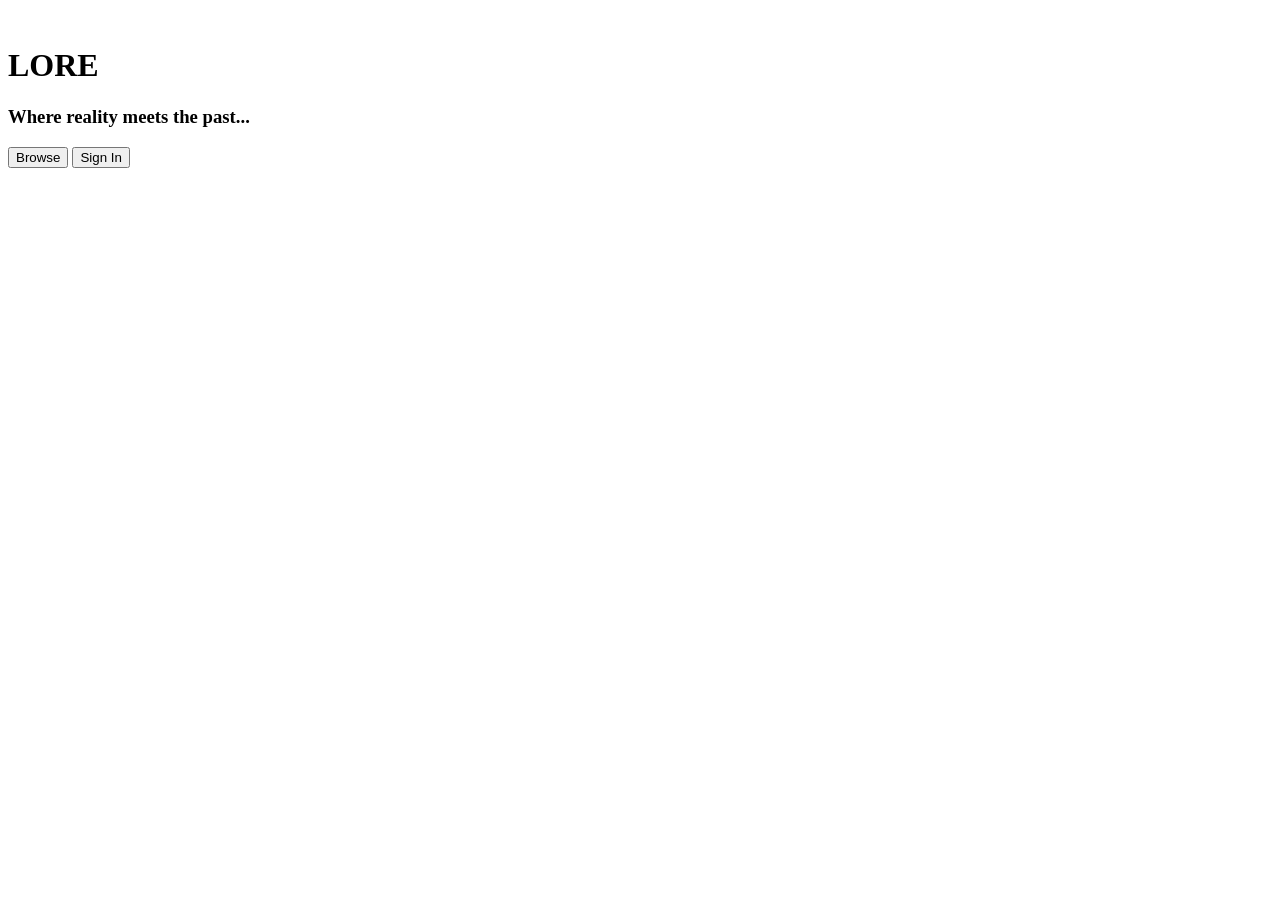
==== index.html @ 29a5bd52 "Basic html" ====
<!DOCTYPE html>
<html lang="en">
<head>
    <meta charset="UTF-8">
    <meta name="viewport" content="width=device-width, initial-scale=1.0">
    <title>LORE</title>
</head>
<body>
    <div>
        <img>
        <h1>LORE</h1>
        <h3>Where reality meets the past...</h3>
    </div>
    <div>
        <button>Browse</button>
        <button>Sign In</button>
    </div>
    <footer>

    </footer>
</body>
</html>
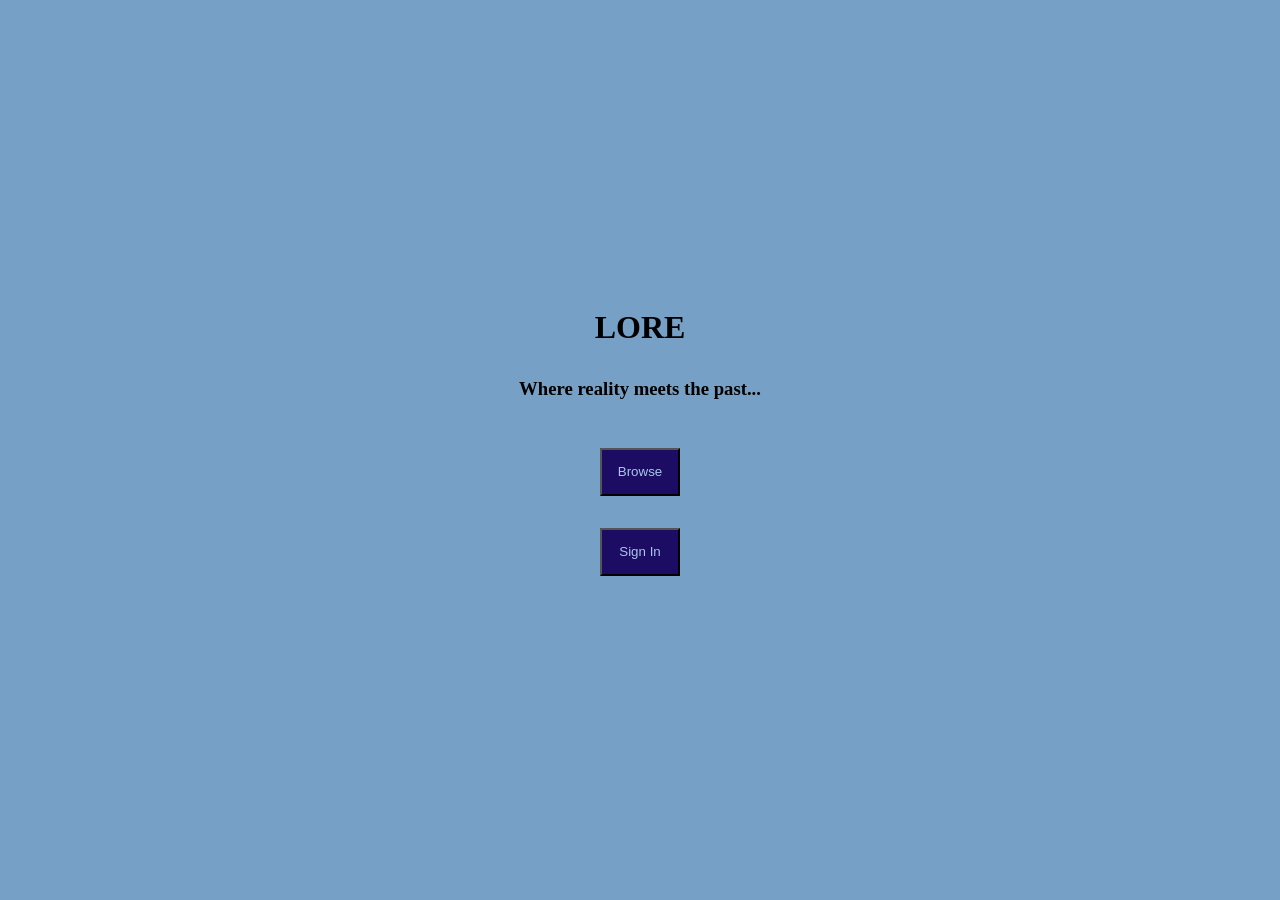
==== commit d6ca70e7: "Basic style and navigation" ====
--- a/index.html
+++ b/index.html
@@ -4,19 +4,24 @@
     <meta charset="UTF-8">
     <meta name="viewport" content="width=device-width, initial-scale=1.0">
     <title>LORE</title>
+    <link href="style.css" rel="stylesheet"/>
 </head>
 <body>
-    <div>
-        <img>
-        <h1>LORE</h1>
-        <h3>Where reality meets the past...</h3>
+    <div class="index-main">
+        <div class="main-title">
+            <img>
+            <h1>LORE</h1>
+            <h3>Where reality meets the past...</h3>
+        </div>
+        <div class="index-btns">
+            <button class="browse-btn">Browse</button>
+            <button class="sign-btn">Sign In</button>
+        </div>
+        
+        <footer>
+
+        </footer>
     </div>
-    <div>
-        <button>Browse</button>
-        <button>Sign In</button>
-    </div>
-    <footer>
-
-    </footer>
 </body>
+<script src="index.js"></script>
 </html>
--- a/style.css
+++ b/style.css
@@ -0,0 +1,35 @@
+*{
+    margin: 0;
+}
+
+.index-main{
+    display: flex;
+    align-items: center;
+    justify-content: center;
+    flex-direction: column;
+    gap: 3rem;
+    background-color: rgb(118, 160, 197);
+    height: 100vh;
+}
+
+.main-title{
+    display: flex;
+    align-items: center;
+    justify-content: center;
+    flex-direction: column;
+    gap: 2rem;
+}
+
+.index-btns{
+    display: flex;
+    align-items: center;
+    flex-direction: column;
+    gap: 2rem;
+}
+
+.browse-btn, .sign-btn{
+    height: 3rem;
+    width: 5rem;
+    background-color: rgb(28, 12, 99);
+    color: rgb(165, 201, 232);
+}
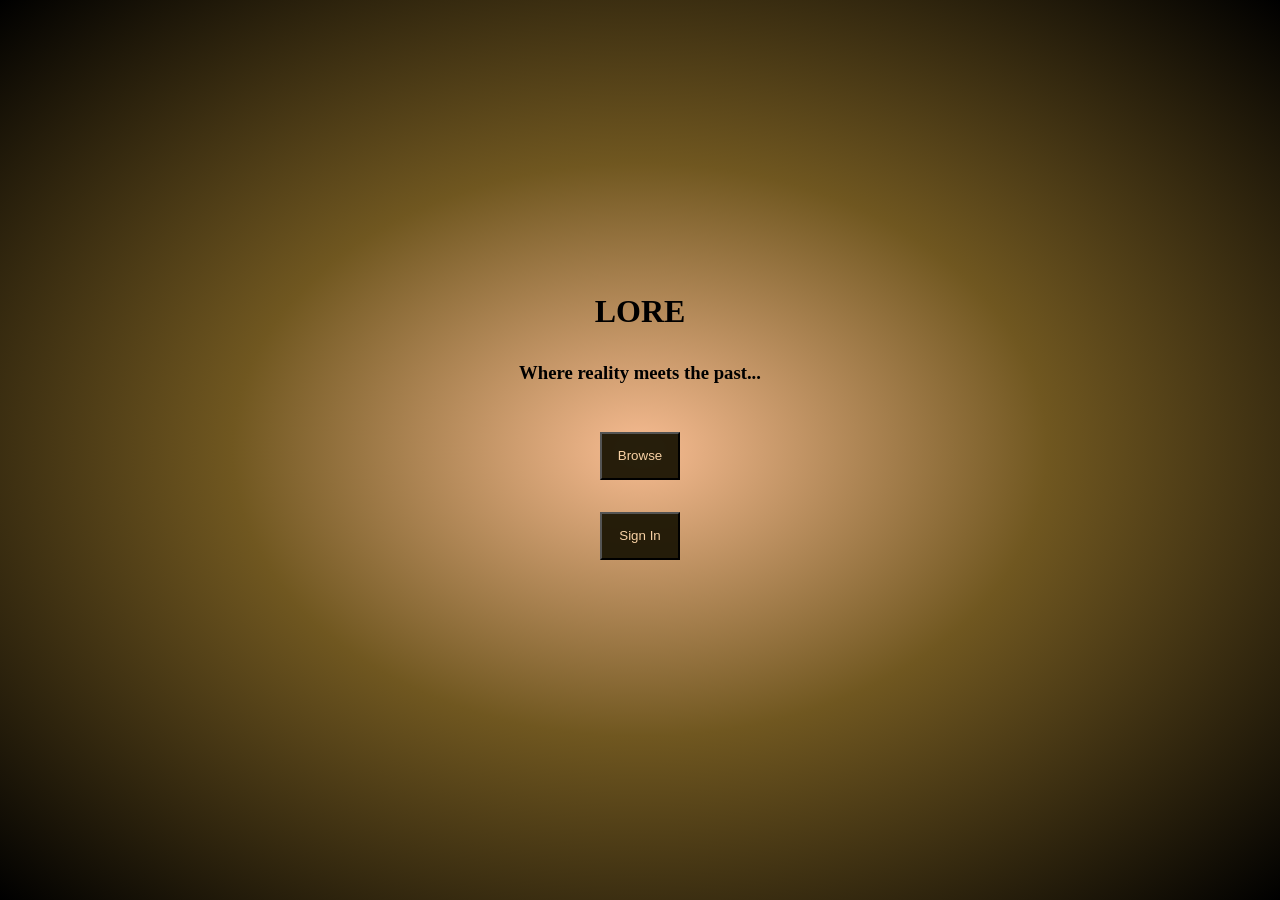
==== commit 1b01db0f: "Basic colouring" ====
--- a/index.html
+++ b/index.html
@@ -7,9 +7,8 @@
     <link href="style.css" rel="stylesheet"/>
 </head>
 <body>
-    <div class="index-main">
+    <div class="main">
         <div class="main-title">
-            <img>
             <h1>LORE</h1>
             <h3>Where reality meets the past...</h3>
         </div>
--- a/style.css
+++ b/style.css
@@ -2,13 +2,20 @@
     margin: 0;
 }
 
-.index-main{
+:root{
+    --main-bg-color:rgb(112, 87, 32);
+    --secondary-color:rgba(29, 23, 5, 0.952);
+    --light-color:rgb(248, 209, 164);
+}
+
+.main{
     display: flex;
     align-items: center;
     justify-content: center;
     flex-direction: column;
     gap: 3rem;
-    background-color: rgb(118, 160, 197);
+    background-color: var(--main-bg-color);
+    background: radial-gradient(rgba(242, 143, 73, 0.6),rgb(112, 87, 32) 45%,black );
     height: 100vh;
 }
 
@@ -30,6 +37,43 @@
 .browse-btn, .sign-btn{
     height: 3rem;
     width: 5rem;
-    background-color: rgb(28, 12, 99);
-    color: rgb(165, 201, 232);
+    background-color: var(--secondary-color);
+    color: var(--light-color);
+}
+
+.navbar{
+    display: flex;
+    position: fixed;
+    align-items: center;
+    justify-content: center;
+    top: 0;
+    background-color:var(--secondary-color);
+    width: 100%;
+    height: 5rem;
+}
+
+.logo{
+    width: 4rem;
+    height: 4rem;
+    border-radius: 50%;
+    position: absolute;
+    left: 2rem;
+}
+.nav-comp{
+    display: flex;
+    position: fixed;
+    right: 2.5rem;
+    gap: 2rem;
+    justify-content: flex-end;
+}
+
+.nav-comp li{
+    list-style-type: none;
+    color:var(--light-color) ;
+}
+
+.search{
+    width: 15rem;
+    height: 1rem;
+    padding: 0.5rem;
 }
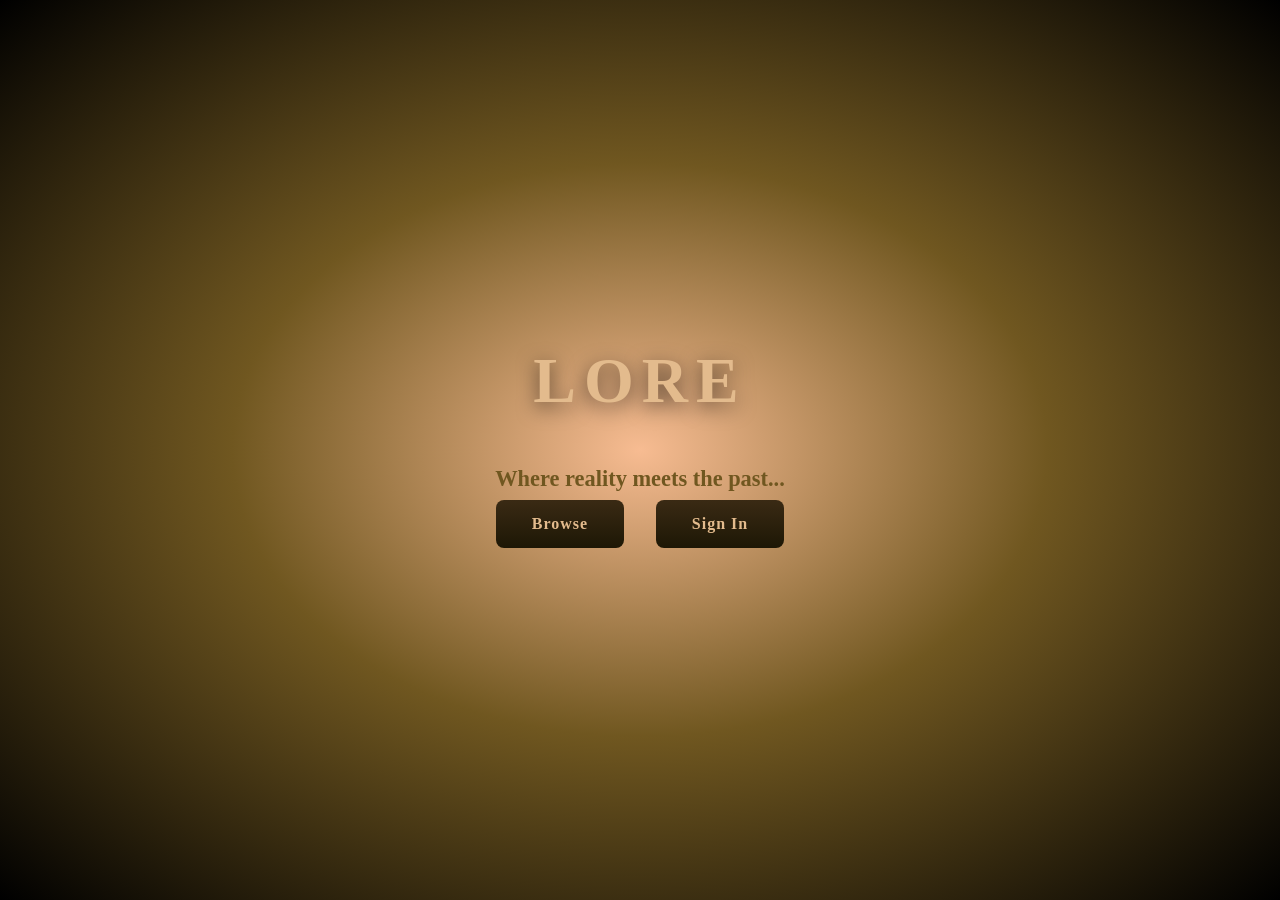
==== commit 782d7364: "Style comment section" ====
--- a/index.html
+++ b/index.html
@@ -5,6 +5,9 @@
     <meta name="viewport" content="width=device-width, initial-scale=1.0">
     <title>LORE</title>
     <link href="style.css" rel="stylesheet"/>
+    <link 
+    rel="stylesheet" 
+    href="https://cdnjs.cloudflare.com/ajax/libs/font-awesome/6.5.0/css/all.min.css">
 </head>
 <body>
     <div class="main">
@@ -22,5 +25,5 @@
         </footer>
     </div>
 </body>
-<script src="index.js"></script>
+<script src="index.js" type="module"></script>
 </html>
--- a/style.css
+++ b/style.css
@@ -1,22 +1,24 @@
 *{
     margin: 0;
+    box-sizing: border-box;
 }
 
 :root{
     --main-bg-color:rgb(112, 87, 32);
     --secondary-color:rgba(29, 23, 5, 0.952);
-    --light-color:rgb(248, 209, 164);
+    --light-color:rgb(227, 187, 141);
 }
 
 .main{
     display: flex;
-    align-items: center;
+    align-items: stretch;
     justify-content: center;
     flex-direction: column;
-    gap: 3rem;
-    background-color: var(--main-bg-color);
+    gap: 0.5rem;
     background: radial-gradient(rgba(242, 143, 73, 0.6),rgb(112, 87, 32) 45%,black );
-    height: 100vh;
+    min-height: 100vh;
+    width: 100%;
+    position: relative;
 }
 
 .main-title{
@@ -25,32 +27,84 @@
     justify-content: center;
     flex-direction: column;
     gap: 2rem;
-}
+    
+}
+
+.main-title h1 {
+    font-size: 4rem;
+    letter-spacing: 0.5rem;
+    color: var(--light-color);
+    text-shadow: 0 5px 20px rgba(0,0,0,0.6);
+    animation: fadeIn 1.2s ease forwards;
+    font-family:"papyrus", fantasy ;
+    font-weight: bolder;
+    font-size: 4rem;
+}
+
+@keyframes fadeIn {
+    from {
+        opacity: 0;
+        transform: translateY(20px);
+    }
+    to {
+        opacity: 1;
+        transform: translateY(0);
+    }
+}
+
+.main-title h3 {
+    font-size: 1.4rem;
+    font-weight: 400;
+    color: var(--main-bg-color);
+    margin-top: 1rem;
+    font-family: "garamond",serif;
+    font-weight: bolder;
+}
+
 
 .index-btns{
     display: flex;
     align-items: center;
-    flex-direction: column;
+    justify-content: center;
     gap: 2rem;
 }
 
 .browse-btn, .sign-btn{
     height: 3rem;
-    width: 5rem;
-    background-color: var(--secondary-color);
+    width: 8rem;
+    background: linear-gradient(to bottom,
+        #3a2a14,
+        #1d1705);
     color: var(--light-color);
-}
-
-.navbar{
-    display: flex;
-    position: fixed;
+    border: none;
+    border-radius: 8px;
+    font-size: 1rem;
+    letter-spacing: 1px;
+    cursor: pointer;
+    transition: all 0.3s ease;
+    font-family:"papyrus", fantasy ;
+    font-weight: bold;
+}
+
+.browse-btn:hover, .sign-btn:hover {
+    transform: translateY(-4px);
+    box-shadow: 0 10px 25px rgba(227, 187, 141, 0.4);
+}
+
+.navbar {
+    display: flex;
     align-items: center;
     justify-content: center;
+    padding: 0 3rem;
+    position: fixed;
     top: 0;
-    background-color:var(--secondary-color);
-    width: 100%;
+    width: 100vw;
     height: 5rem;
-}
+    background-color: var(--secondary-color);
+    box-shadow: 0 5px 20px rgba(0,0,0,0.5);
+    z-index: 1000;
+}
+
 
 .logo{
     width: 4rem;
@@ -73,7 +127,241 @@
 }
 
 .search{
-    width: 15rem;
-    height: 1rem;
+    width: 18rem;
+    height: 2.5rem;
     padding: 0.5rem;
+    border-radius: 0.5rem;
+    box-shadow: inset 0 0 5px rgba(29, 23, 5, 0.952);
+    background-color: rgba(255,255,255,0.9);
+    border: none;
+    outline: none;
+    transition: 0.3s ease;
+}
+
+.search:focus {
+    box-shadow: 0 0 15px var(--light-color);
+}
+
+.cards{
+    display: flex; 
+    justify-content: center; 
+    flex-wrap: wrap; 
+    margin-top: 7rem; 
+}
+
+
+.card-container{
+    border: 10px; 
+    width: 17rem; 
+    display: flex; 
+    align-items: center; 
+    flex-direction: column; 
+    padding: 1rem; 
+    margin: 1rem;
+    background-color: var(--light-color);
+    box-shadow: 0 0 5px rgb(227, 187, 141);
+    border-radius: 1rem;
+    transition: transform 0.3s ease, box-shadow 0.3s ease;
+}
+
+.card-container:hover {
+    transform: translateY(-8px);
+    box-shadow: 0 15px 30px rgba(0,0,0,0.5);
+    cursor: pointer;
+}
+
+.card-img{
+    height: 15rem;
+    width: 14rem;
+    border-top-left-radius: 25%;
+    border-top-right-radius: 25%;
+    border-bottom-left-radius: 5%;
+    border-bottom-right-radius: 5%;
+    border-style: inset;
+    border-color: var(--main-bg-color);
+    object-fit: cover;
+    box-shadow: 0 8px 20px rgba(0,0,0,0.4);
+    transition: transform 0.3s ease;
+    background: var(--light-color);
+}
+
+.card-container:hover .card-img {
+    transform: scale(1.05);
+}
+
+.title{
+    font-family:"papyrus", fantasy ;
+    font-weight: bolder;
+    font-size: 1.8rem;
+    margin: 2px 0;
+    text-align: center;
+    padding: 0 5px;
+    transition: color 0.3s ease;
+}
+
+.card-container:hover .title {
+    color: var(--main-bg-color);
+}
+
+.sub-title{
+    font-family: "garamond",serif;
+    font-weight: bolder;
+    margin-bottom: 5px;
+    line-height: 20px;
+}
+
+.intro{
+    font-family: "garamond",serif;
+    font-weight: 600;
+    margin-bottom: 10px;
+    line-height: 20px;
+    padding: 0 10px;
+    font-size: 0.95rem;
+    color: #3a2a14;
+}
+
+@media (max-width: 600px) {
+    .card-container {
+        flex: 1 1 100%;
+        max-width: 80%;
+    }
+
+    .navbar {
+        padding: 0 1rem;
+    }
+
+    .search {
+        width: 100%;
+        max-width: 250px;
+    }
+}
+
+
+@media (max-width: 900px) {
+    .nav-comp {
+        display: none;
+    }
+}
+
+.more-btn{
+    text-decoration: none;
+    color: #3a2a14a4 ;
+    width: 100%;
+    text-align: left;
+    padding-left: 0.6rem;
+}
+
+.story{
+    display: flex;
+    flex-direction: column;
+    justify-content:stretch;
+}
+
+.story-img{
+    width: 100%;
+    height: 60vh;
+    object-fit: cover;
+    display: block;
+}
+
+.content-container{
+    width: 50rem;
+    margin: -8rem auto 0rem auto;
+    padding: 3rem;
+
+    background-color: rgba(227, 187, 141, 0.95);
+    border-radius: 1rem;
+    border: 3px solid var(--main-bg-color);
+
+    color: #3a2a14;
+
+    box-shadow: 0 20px 40px rgba(0,0,0,0.4);
+
+    position: relative;
+}
+
+a{
+    text-decoration:solid;
+    color: var(--light-color);
+}
+
+.comments{
+    margin: 2rem auto;
+    background: rgba(227, 187, 141, 0.95);
+    border-radius: 1rem;
+    padding: 2rem;
+    border: 2px solid var(--main-bg-color);
+    width: 50rem;
+
+}
+
+.comment-input {
+    display: flex;
+    flex-direction: column;
+    gap: 1rem;
+    margin: 1.2rem 0;
+}
+
+.comment-input textarea {
+    width: 100%;
+    height: 120px;
+    padding: 1rem;
+
+    border-radius: 10px;
+    border: 1px dashed rgba(0,0,0,0.2);
+
+    font-family: "Garamond", serif;
+    resize: none;
+}
+
+.comment-input button {
+    align-self: flex-end;
+    padding: 10px 18px;
+
+    background: var(--secondary-color);
+    color: var(--light-color);
+
+    border: none;
+    border-radius: 8px;
+    cursor: pointer;
+
+    transition: 0.3s ease;
+}
+
+.comment-input button:hover {
+    background: black;
+}
+
+.comment-box{
+    padding: 1.2rem;
+    border-top: 1px solid rgba(0,0,0,0.15);
+}
+
+.comment-header {
+    display: flex;
+    justify-content: space-between;
+    align-items: center;
+
+    font-size: 0.9rem;
+    margin-bottom: 0.5rem;
+}
+
+.comment-author {
+    font-weight: bold;
+}
+
+.commment-time {
+    opacity: 0.6;
+}
+
+.comment-text {
+    font-size: 1rem;
+    line-height: 1.6;
+    margin-bottom: 0.5rem;
+}
+
+.comment-box:hover {
+    background: rgba(0,0,0,0.05);
+    border-radius: 8px;
+    padding-left: 10px;
 }
